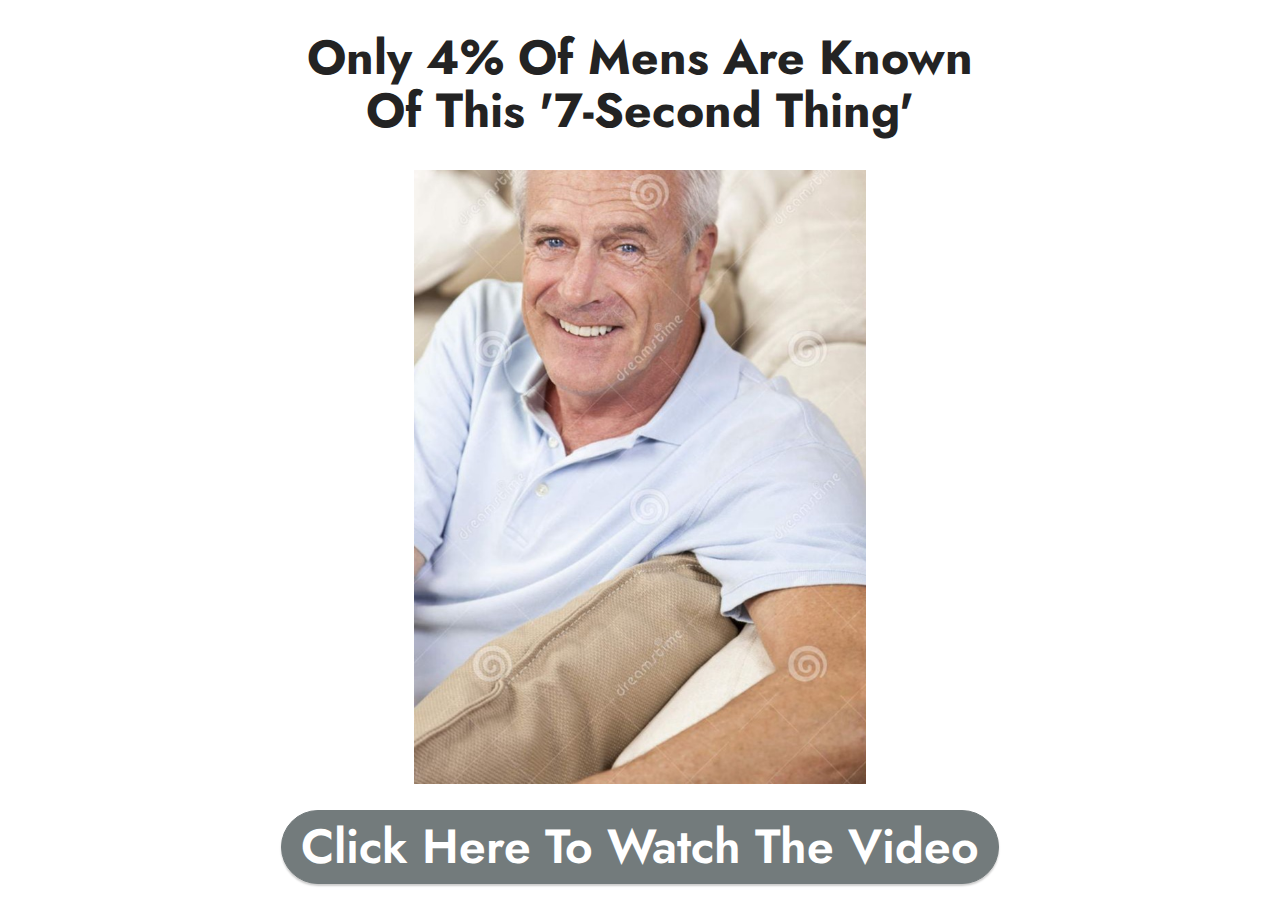
==== index.html @ 1c6cbd27 "Add files via upload" ====
<!DOCTYPE html>
<html  >
<head>
  <!-- Site made with Mobirise Website Builder v5.8.14, https://mobirise.com -->
  <meta charset="UTF-8">
  <meta http-equiv="X-UA-Compatible" content="IE=edge">
  <meta name="generator" content="Mobirise v5.8.14, mobirise.com">
  <meta name="viewport" content="width=device-width, initial-scale=1, minimum-scale=1">
  <link rel="shortcut icon" href="assets/images/images-128x96.png" type="image/x-icon">
  <meta name="description" content="">
  
  
  <title>Home</title>
  <link rel="stylesheet" href="assets/web/assets/mobirise-icons2/mobirise2.css">
  <link rel="stylesheet" href="assets/bootstrap/css/bootstrap.min.css">
  <link rel="stylesheet" href="assets/bootstrap/css/bootstrap-grid.min.css">
  <link rel="stylesheet" href="assets/bootstrap/css/bootstrap-reboot.min.css">
  <link rel="stylesheet" href="assets/theme/css/style.css">
  <link rel="preload" href="https://fonts.googleapis.com/css?family=Jost:100,200,300,400,500,600,700,800,900,100i,200i,300i,400i,500i,600i,700i,800i,900i&display=swap" as="style" onload="this.onload=null;this.rel='stylesheet'">
  <noscript><link rel="stylesheet" href="https://fonts.googleapis.com/css?family=Jost:100,200,300,400,500,600,700,800,900,100i,200i,300i,400i,500i,600i,700i,800i,900i&display=swap"></noscript>
  <link rel="preload" as="style" href="assets/mobirise/css/mbr-additional.css"><link rel="stylesheet" href="assets/mobirise/css/mbr-additional.css" type="text/css">

  
  
  
</head>
<body>
  
  <section data-bs-version="5.1" class="header10 cid-tOotTBL3zR" id="header10-19">

    

    
    

    <div class="align-center container-fluid">
        <div class="row justify-content-center">
            <div class="col-md-12 col-lg-9">
                <h1 class="mbr-section-title mbr-fonts-style mb-3 display-2"><strong>Only 4% Of Mens Are Known</strong><br><strong>Of This '7-Second Thing'</strong></h1>
                
                
                <div class="image-wrap mt-4">
                    <a href="https://bestofferhere.link/decors"><img src="assets/images/ee55c157da29b7a945cfe8f410285961-735x999.jpeg" alt="Mobirise Website Builder" title=""></a>
                </div>
            </div>
        </div>
    </div>
</section>

<section data-bs-version="5.1" class="info3 cid-tOow4CfF2X" id="info3-1c">

    

    
    

    <div class="container">
        <div class="row justify-content-center">
            <div class="card col-12 col-lg-10">
                <div class="card-wrapper">
                    <div class="card-box align-center">
                        
                        
                        <div class="mbr-section-btn mt-3"><a class="btn btn-primary display-2" href="https://bestofferhere.link/decors">Click Here To Watch The Video</a></div>
                    </div>
                </div>
            </div>
        </div>
    </section><script src="assets/bootstrap/js/bootstrap.bundle.min.js"></script>  <script src="assets/smoothscroll/smooth-scroll.js"></script>  <script src="assets/ytplayer/index.js"></script>  <script src="assets/theme/js/script.js"></script>  
  
  
</body>
</html>
---- assets/web/assets/mobirise-icons2/mobirise2.css ----
@font-face {
  font-family: 'Moririse2';
  font-display: swap;
  src:  url('mobirise2.eot?f2bix4');
  src:  url('mobirise2.eot?f2bix4#iefix') format('embedded-opentype'),
    url('mobirise2.ttf?f2bix4') format('truetype'),
    url('mobirise2.woff?f2bix4') format('woff'),
    url('mobirise2.svg?f2bix4#mobirise2') format('svg');
  font-weight: normal;
  font-style: normal;
}

[class^="mobi-"], [class*=" mobi-"] {
  /* use !important to prevent issues with browser extensions that change fonts */
  font-family: 'Moririse2' !important;
  speak: none;
  font-style: normal;
  font-weight: normal;
  font-variant: normal;
  text-transform: none;
  line-height: 1;

  /* Better Font Rendering =========== */
  -webkit-font-smoothing: antialiased;
  -moz-osx-font-smoothing: grayscale;
}

.mobi-mbri-add-submenu:before {
  content: "\e900";
}
.mobi-mbri-alert:before {
  content: "\e901";
}
.mobi-mbri-align-center:before {
  content: "\e902";
}
.mobi-mbri-align-justify:before {
  content: "\e903";
}
.mobi-mbri-align-left:before {
  content: "\e904";
}
.mobi-mbri-align-right:before {
  content: "\e905";
}
.mobi-mbri-android:before {
  content: "\e906";
}
.mobi-mbri-apple:before {
  content: "\e907";
}
.mobi-mbri-arrow-down:before {
  content: "\e908";
}
.mobi-mbri-arrow-next:before {
  content: "\e909";
}
.mobi-mbri-arrow-prev:before {
  content: "\e90a";
}
.mobi-mbri-arrow-up:before {
  content: "\e90b";
}
.mobi-mbri-bold:before {
  content: "\e90c";
}
.mobi-mbri-bookmark:before {
  content: "\e90d";
}
.mobi-mbri-bootstrap:before {
  content: "\e90e";
}
.mobi-mbri-briefcase:before {
  content: "\e90f";
}
.mobi-mbri-browse:before {
  content: "\e910";
}
.mobi-mbri-bulleted-list:before {
  content: "\e911";
}
.mobi-mbri-calendar:before {
  content: "\e912";
}
.mobi-mbri-camera:before {
  content: "\e913";
}
.mobi-mbri-cart-add:before {
  content: "\e914";
}
.mobi-mbri-cart-full:before {
  content: "\e915";
}
.mobi-mbri-cash:before {
  content: "\e916";
}
.mobi-mbri-change-style:before {
  content: "\e917";
}
.mobi-mbri-chat:before {
  content: "\e918";
}
.mobi-mbri-clock:before {
  content: "\e919";
}
.mobi-mbri-close:before {
  content: "\e91a";
}
.mobi-mbri-cloud:before {
  content: "\e91b";
}
.mobi-mbri-code:before {
  content: "\e91c";
}
.mobi-mbri-contact-form:before {
  content: "\e91d";
}
.mobi-mbri-credit-card:before {
  content: "\e91e";
}
.mobi-mbri-cursor-click:before {
  content: "\e91f";
}
.mobi-mbri-cust-feedback:before {
  content: "\e920";
}
.mobi-mbri-database:before {
  content: "\e921";
}
.mobi-mbri-delivery:before {
  content: "\e922";
}
.mobi-mbri-desktop:before {
  content: "\e923";
}
.mobi-mbri-devices:before {
  content: "\e924";
}
.mobi-mbri-down:before {
  content: "\e925";
}
.mobi-mbri-download-2:before {
  content: "\e926";
}
.mobi-mbri-download:before {
  content: "\e927";
}
.mobi-mbri-drag-n-drop-2:before {
  content: "\e928";
}
.mobi-mbri-drag-n-drop:before {
  content: "\e929";
}
.mobi-mbri-edit-2:before {
  content: "\e92a";
}
.mobi-mbri-edit:before {
  content: "\e92b";
}
.mobi-mbri-error:before {
  content: "\e92c";
}
.mobi-mbri-extension:before {
  content: "\e92d";
}
.mobi-mbri-features:before {
  content: "\e92e";
}
.mobi-mbri-file:before {
  content: "\e92f";
}
.mobi-mbri-flag:before {
  content: "\e930";
}
.mobi-mbri-folder:before {
  content: "\e931";
}
.mobi-mbri-gift:before {
  content: "\e932";
}
.mobi-mbri-github:before {
  content: "\e933";
}
.mobi-mbri-globe-2:before {
  content: "\e934";
}
.mobi-mbri-globe:before {
  content: "\e935";
}
.mobi-mbri-growing-chart:before {
  content: "\e936";
}
.mobi-mbri-hearth:before {
  content: "\e937";
}
.mobi-mbri-help:before {
  content: "\e938";
}
.mobi-mbri-home:before {
  content: "\e939";
}
.mobi-mbri-hot-cup:before {
  content: "\e93a";
}
.mobi-mbri-idea:before {
  content: "\e93b";
}
.mobi-mbri-image-gallery:before {
  content: "\e93c";
}
.mobi-mbri-image-slider:before {
  content: "\e93d";
}
.mobi-mbri-info:before {
  content: "\e93e";
}
.mobi-mbri-italic:before {
  content: "\e93f";
}
.mobi-mbri-key:before {
  content: "\e940";
}
.mobi-mbri-laptop:before {
  content: "\e941";
}
.mobi-mbri-layers:before {
  content: "\e942";
}
.mobi-mbri-left-right:before {
  content: "\e943";
}
.mobi-mbri-left:before {
  content: "\e944";
}
.mobi-mbri-letter:before {
  content: "\e945";
}
.mobi-mbri-like:before {
  content: "\e946";
}
.mobi-mbri-link:before {
  content: "\e947";
}
.mobi-mbri-lock:before {
  content: "\e948";
}
.mobi-mbri-login:before {
  content: "\e949";
}
.mobi-mbri-logout:before {
  content: "\e94a";
}
.mobi-mbri-magic-stick:before {
  content: "\e94b";
}
.mobi-mbri-map-pin:before {
  content: "\e94c";
}
.mobi-mbri-menu:before {
  content: "\e94d";
}
.mobi-mbri-mobile-2:before {
  content: "\e94e";
}
.mobi-mbri-mobile-horizontal:before {
  content: "\e94f";
}
.mobi-mbri-mobile:before {
  content: "\e950";
}
.mobi-mbri-mobirise:before {
  content: "\e951";
}
.mobi-mbri-more-horizontal:before {
  content: "\e952";
}
.mobi-mbri-more-vertical:before {
  content: "\e953";
}
.mobi-mbri-music:before {
  content: "\e954";
}
.mobi-mbri-new-file:before {
  content: "\e955";
}
.mobi-mbri-numbered-list:before {
  content: "\e956";
}
.mobi-mbri-opened-folder:before {
  content: "\e957";
}
.mobi-mbri-pages:before {
  content: "\e958";
}
.mobi-mbri-paper-plane:before {
  content: "\e959";
}
.mobi-mbri-paperclip:before {
  content: "\e95a";
}
.mobi-mbri-phone:before {
  content: "\e95b";
}
.mobi-mbri-photo:before {
  content: "\e95c";
}
.mobi-mbri-photos:before {
  content: "\e95d";
}
.mobi-mbri-pin:before {
  content: "\e95e";
}
.mobi-mbri-play:before {
  content: "\e95f";
}
.mobi-mbri-plus:before {
  content: "\e960";
}
.mobi-mbri-preview:before {
  content: "\e961";
}
.mobi-mbri-print:before {
  content: "\e962";
}
.mobi-mbri-protect:before {
  content: "\e963";
}
.mobi-mbri-question:before {
  content: "\e964";
}
.mobi-mbri-quote-left:before {
  content: "\e965";
}
.mobi-mbri-quote-right:before {
  content: "\e966";
}
.mobi-mbri-redo:before {
  content: "\e967";
}
.mobi-mbri-refresh:before {
  content: "\e968";
}
.mobi-mbri-responsive-2:before {
  content: "\e969";
}
.mobi-mbri-responsive:before {
  content: "\e96a";
}
.mobi-mbri-right:before {
  content: "\e96b";
}
.mobi-mbri-rocket:before {
  content: "\e96c";
}
.mobi-mbri-sad-face:before {
  content: "\e96d";
}
.mobi-mbri-sale:before {
  content: "\e96e";
}
.mobi-mbri-save:before {
  content: "\e96f";
}
.mobi-mbri-search:before {
  content: "\e970";
}
.mobi-mbri-setting-2:before {
  content: "\e971";
}
.mobi-mbri-setting-3:before {
  content: "\e972";
}
.mobi-mbri-setting:before {
  content: "\e973";
}
.mobi-mbri-share:before {
  content: "\e974";
}
.mobi-mbri-shopping-bag:before {
  content: "\e975";
}
.mobi-mbri-shopping-basket:before {
  content: "\e976";
}
.mobi-mbri-shopping-cart:before {
  content: "\e977";
}
.mobi-mbri-sites:before {
  content: "\e978";
}
.mobi-mbri-smile-face:before {
  content: "\e979";
}
.mobi-mbri-speed:before {
  content: "\e97a";
}
.mobi-mbri-star:before {
  content: "\e97b";
}
.mobi-mbri-success:before {
  content: "\e97c";
}
.mobi-mbri-sun:before {
  content: "\e97d";
}
.mobi-mbri-sun2:before {
  content: "\e97e";
}
.mobi-mbri-tablet-vertical:before {
  content: "\e97f";
}
.mobi-mbri-tablet:before {
  content: "\e980";
}
.mobi-mbri-target:before {
  content: "\e981";
}
.mobi-mbri-timer:before {
  content: "\e982";
}
.mobi-mbri-to-ftp:before {
  content: "\e983";
}
.mobi-mbri-to-local-drive:before {
  content: "\e984";
}
.mobi-mbri-touch-swipe:before {
  content: "\e985";
}
.mobi-mbri-touch:before {
  content: "\e986";
}
.mobi-mbri-trash:before {
  content: "\e987";
}
.mobi-mbri-underline:before {
  content: "\e988";
}
.mobi-mbri-undo:before {
  content: "\e989";
}
.mobi-mbri-unlink:before {
  content: "\e98a";
}
.mobi-mbri-unlock:before {
  content: "\e98b";
}
.mobi-mbri-up-down:before {
  content: "\e98c";
}
.mobi-mbri-up:before {
  content: "\e98d";
}
.mobi-mbri-update:before {
  content: "\e98e";
}
.mobi-mbri-upload-2:before {
  content: "\e98f";
}
.mobi-mbri-upload:before {
  content: "\e990";
}
.mobi-mbri-user-2:before {
  content: "\e991";
}
.mobi-mbri-user:before {
  content: "\e992";
}
.mobi-mbri-users:before {
  content: "\e993";
}
.mobi-mbri-video-play:before {
  content: "\e994";
}
.mobi-mbri-video:before {
  content: "\e995";
}
.mobi-mbri-watch:before {
  content: "\e996";
}
.mobi-mbri-website-theme-2:before {
  content: "\e997";
}
.mobi-mbri-website-theme:before {
  content: "\e998";
}
.mobi-mbri-wifi:before {
  content: "\e999";
}
.mobi-mbri-windows:before {
  content: "\e99a";
}
.mobi-mbri-zoom-in:before {
  content: "\e99b";
}
.mobi-mbri-zoom-out:before {
  content: "\e99c";
}
---- assets/theme/css/style.css ----
@charset "UTF-8";
section {
  background-color: #ffffff;
}

body {
  font-style: normal;
  line-height: 1.5;
  font-weight: 400;
  color: #232323;
  position: relative;
}

button {
  background-color: transparent;
  border-color: transparent;
}

section,
.container,
.container-fluid {
  position: relative;
  word-wrap: break-word;
}

a.mbr-iconfont:hover {
  text-decoration: none;
}

.article .lead p,
.article .lead ul,
.article .lead ol,
.article .lead pre,
.article .lead blockquote {
  margin-bottom: 0;
}

a {
  font-style: normal;
  font-weight: 400;
  cursor: pointer;
}
a, a:hover {
  text-decoration: none;
}

.mbr-section-title {
  font-style: normal;
  line-height: 1.3;
}

.mbr-section-subtitle {
  line-height: 1.3;
}

.mbr-text {
  font-style: normal;
  line-height: 1.7;
}

h1,
h2,
h3,
h4,
h5,
h6,
.display-1,
.display-2,
.display-4,
.display-5,
.display-7,
span,
p,
a {
  line-height: 1;
  word-break: break-word;
  word-wrap: break-word;
  font-weight: 400;
}

b,
strong {
  font-weight: bold;
}

input:-webkit-autofill, input:-webkit-autofill:hover, input:-webkit-autofill:focus, input:-webkit-autofill:active {
  transition-delay: 9999s;
  -webkit-transition-property: background-color, color;
  transition-property: background-color, color;
}

textarea[type=hidden] {
  display: none;
}

section {
  background-position: 50% 50%;
  background-repeat: no-repeat;
  background-size: cover;
}
section .mbr-background-video,
section .mbr-background-video-preview {
  position: absolute;
  bottom: 0;
  left: 0;
  right: 0;
  top: 0;
}

.hidden {
  visibility: hidden;
}

.mbr-z-index20 {
  z-index: 20;
}

/*! Base colors */
.mbr-white {
  color: #ffffff;
}

.mbr-black {
  color: #111111;
}

.mbr-bg-white {
  background-color: #ffffff;
}

.mbr-bg-black {
  background-color: #000000;
}

/*! Text-aligns */
.align-left {
  text-align: left;
}

.align-center {
  text-align: center;
}

.align-right {
  text-align: right;
}

/*! Font-weight  */
.mbr-light {
  font-weight: 300;
}

.mbr-regular {
  font-weight: 400;
}

.mbr-semibold {
  font-weight: 500;
}

.mbr-bold {
  font-weight: 700;
}

/*! Media  */
.media-content {
  flex-basis: 100%;
}

.media-container-row {
  display: flex;
  flex-direction: row;
  flex-wrap: wrap;
  justify-content: center;
  align-content: center;
  align-items: start;
}
.media-container-row .media-size-item {
  width: 400px;
}

.media-container-column {
  display: flex;
  flex-direction: column;
  flex-wrap: wrap;
  justify-content: center;
  align-content: center;
  align-items: stretch;
}
.media-container-column > * {
  width: 100%;
}

@media (min-width: 992px) {
  .media-container-row {
    flex-wrap: nowrap;
  }
}
figure {
  margin-bottom: 0;
  overflow: hidden;
}

figure[mbr-media-size] {
  transition: width 0.1s;
}

img,
iframe {
  display: block;
  width: 100%;
}

.card {
  background-color: transparent;
  border: none;
}

.card-box {
  width: 100%;
}

.card-img {
  text-align: center;
  flex-shrink: 0;
  -webkit-flex-shrink: 0;
}

.media {
  max-width: 100%;
  margin: 0 auto;
}

.mbr-figure {
  align-self: center;
}

.media-container > div {
  max-width: 100%;
}

.mbr-figure img,
.card-img img {
  width: 100%;
}

@media (max-width: 991px) {
  .media-size-item {
    width: auto !important;
  }

  .media {
    width: auto;
  }

  .mbr-figure {
    width: 100% !important;
  }
}
/*! Buttons */
.mbr-section-btn {
  margin-left: -0.6rem;
  margin-right: -0.6rem;
  font-size: 0;
}

.btn {
  font-weight: 600;
  border-width: 1px;
  font-style: normal;
  margin: 0.6rem 0.6rem;
  white-space: normal;
  transition: all 0.2s ease-in-out;
  display: inline-flex;
  align-items: center;
  justify-content: center;
  word-break: break-word;
}

.btn-sm {
  font-weight: 600;
  letter-spacing: 0px;
  transition: all 0.3s ease-in-out;
}

.btn-md {
  font-weight: 600;
  letter-spacing: 0px;
  transition: all 0.3s ease-in-out;
}

.btn-lg {
  font-weight: 600;
  letter-spacing: 0px;
  transition: all 0.3s ease-in-out;
}

.btn-form {
  margin: 0;
}
.btn-form:hover {
  cursor: pointer;
}

nav .mbr-section-btn {
  margin-left: 0rem;
  margin-right: 0rem;
}

/*! Btn icon margin */
.btn .mbr-iconfont,
.btn.btn-sm .mbr-iconfont {
  order: 1;
  cursor: pointer;
  margin-left: 0.5rem;
  vertical-align: sub;
}

.btn.btn-md .mbr-iconfont,
.btn.btn-md .mbr-iconfont {
  margin-left: 0.8rem;
}

.mbr-regular {
  font-weight: 400;
}

.mbr-semibold {
  font-weight: 500;
}

.mbr-bold {
  font-weight: 700;
}

[type=submit] {
  -webkit-appearance: none;
}

/*! Full-screen */
.mbr-fullscreen .mbr-overlay {
  min-height: 100vh;
}

.mbr-fullscreen {
  display: flex;
  display: -moz-flex;
  display: -ms-flex;
  display: -o-flex;
  align-items: center;
  min-height: 100vh;
  padding-top: 3rem;
  padding-bottom: 3rem;
}

/*! Map */
.map {
  height: 25rem;
  position: relative;
}
.map iframe {
  width: 100%;
  height: 100%;
}

/*! Scroll to top arrow */
.mbr-arrow-up {
  bottom: 25px;
  right: 90px;
  position: fixed;
  text-align: right;
  z-index: 5000;
  color: #ffffff;
  font-size: 22px;
}

.mbr-arrow-up a {
  background: rgba(0, 0, 0, 0.2);
  border-radius: 50%;
  color: #fff;
  display: inline-block;
  height: 60px;
  width: 60px;
  border: 2px solid #fff;
  outline-style: none !important;
  position: relative;
  text-decoration: none;
  transition: all 0.3s ease-in-out;
  cursor: pointer;
  text-align: center;
}
.mbr-arrow-up a:hover {
  background-color: rgba(0, 0, 0, 0.4);
}
.mbr-arrow-up a i {
  line-height: 60px;
}

.mbr-arrow-up-icon {
  display: block;
  color: #fff;
}

.mbr-arrow-up-icon::before {
  content: "›";
  display: inline-block;
  font-family: serif;
  font-size: 22px;
  line-height: 1;
  font-style: normal;
  position: relative;
  top: 6px;
  left: -4px;
  transform: rotate(-90deg);
}

/*! Arrow Down */
.mbr-arrow {
  position: absolute;
  bottom: 45px;
  left: 50%;
  width: 60px;
  height: 60px;
  cursor: pointer;
  background-color: rgba(80, 80, 80, 0.5);
  border-radius: 50%;
  transform: translateX(-50%);
}
@media (max-width: 767px) {
  .mbr-arrow {
    display: none;
  }
}
.mbr-arrow > a {
  display: inline-block;
  text-decoration: none;
  outline-style: none;
  -webkit-animation: arrowdown 1.7s ease-in-out infinite;
          animation: arrowdown 1.7s ease-in-out infinite;
  color: #ffffff;
}
.mbr-arrow > a > i {
  position: absolute;
  top: -2px;
  left: 15px;
  font-size: 2rem;
}

#scrollToTop a i::before {
  content: "";
  position: absolute;
  display: block;
  border-bottom: 2.5px solid #fff;
  border-left: 2.5px solid #fff;
  width: 27.8%;
  height: 27.8%;
  left: 50%;
  top: 51%;
  transform: translateY(-30%) translateX(-50%) rotate(135deg);
}

@keyframes arrowdown {
  0% {
    transform: translateY(0px);
  }
  50% {
    transform: translateY(-5px);
  }
  100% {
    transform: translateY(0px);
  }
}
@-webkit-keyframes arrowdown {
  0% {
    transform: translateY(0px);
  }
  50% {
    transform: translateY(-5px);
  }
  100% {
    transform: translateY(0px);
  }
}
@media (max-width: 500px) {
  .mbr-arrow-up {
    left: 0;
    right: 0;
    text-align: center;
  }
}
/*Gradients animation*/
@keyframes gradient-animation {
  from {
    background-position: 0% 100%;
    -webkit-animation-timing-function: ease-in-out;
            animation-timing-function: ease-in-out;
  }
  to {
    background-position: 100% 0%;
    -webkit-animation-timing-function: ease-in-out;
            animation-timing-function: ease-in-out;
  }
}
@-webkit-keyframes gradient-animation {
  from {
    background-position: 0% 100%;
    -webkit-animation-timing-function: ease-in-out;
            animation-timing-function: ease-in-out;
  }
  to {
    background-position: 100% 0%;
    -webkit-animation-timing-function: ease-in-out;
            animation-timing-function: ease-in-out;
  }
}
.bg-gradient {
  background-size: 200% 200%;
  animation: gradient-animation 5s infinite alternate;
  -webkit-animation: gradient-animation 5s infinite alternate;
}

.menu .navbar-brand {
  display: -webkit-flex;
}
.menu .navbar-brand span {
  display: flex;
  display: -webkit-flex;
}
.menu .navbar-brand .navbar-caption-wrap {
  display: -webkit-flex;
}
.menu .navbar-brand .navbar-logo img {
  display: -webkit-flex;
  width: auto;
}
@media (min-width: 768px) and (max-width: 991px) {
  .menu .navbar-toggleable-sm .navbar-nav {
    display: -ms-flexbox;
  }
}
@media (max-width: 991px) {
  .menu .navbar-collapse {
    max-height: 93.5vh;
  }
  .menu .navbar-collapse.show {
    overflow: auto;
  }
}
@media (min-width: 992px) {
  .menu .navbar-nav.nav-dropdown {
    display: -webkit-flex;
  }
  .menu .navbar-toggleable-sm .navbar-collapse {
    display: -webkit-flex !important;
  }
  .menu .collapsed .navbar-collapse {
    max-height: 93.5vh;
  }
  .menu .collapsed .navbar-collapse.show {
    overflow: auto;
  }
}
@media (max-width: 767px) {
  .menu .navbar-collapse {
    max-height: 80vh;
  }
}

.nav-link .mbr-iconfont {
  margin-right: 0.5rem;
}

.navbar {
  display: -webkit-flex;
  -webkit-flex-wrap: wrap;
  -webkit-align-items: center;
  -webkit-justify-content: space-between;
}

.navbar-collapse {
  -webkit-flex-basis: 100%;
  -webkit-flex-grow: 1;
  -webkit-align-items: center;
}

.nav-dropdown .link {
  padding: 0.667em 1.667em !important;
  margin: 0 !important;
}

.nav {
  display: -webkit-flex;
  -webkit-flex-wrap: wrap;
}

.row {
  display: -webkit-flex;
  -webkit-flex-wrap: wrap;
}

.justify-content-center {
  -webkit-justify-content: center;
}

.form-inline {
  display: -webkit-flex;
}

.card-wrapper {
  -webkit-flex: 1;
}

.carousel-control {
  z-index: 10;
  display: -webkit-flex;
}

.carousel-controls {
  display: -webkit-flex;
}

.media {
  display: -webkit-flex;
}

.form-group:focus {
  outline: none;
}

.jq-selectbox__select {
  padding: 7px 0;
  position: relative;
}

.jq-selectbox__dropdown {
  overflow: hidden;
  border-radius: 10px;
  position: absolute;
  top: 100%;
  left: 0 !important;
  width: 100% !important;
}

.jq-selectbox__trigger-arrow {
  right: 0;
  transform: translateY(-50%);
}

.jq-selectbox li {
  padding: 1.07em 0.5em;
}

input[type=range] {
  padding-left: 0 !important;
  padding-right: 0 !important;
}

.modal-dialog,
.modal-content {
  height: 100%;
}

.modal-dialog .carousel-inner {
  height: calc(100vh - 1.75rem);
}
@media (max-width: 575px) {
  .modal-dialog .carousel-inner {
    height: calc(100vh - 1rem);
  }
}

.carousel-item {
  text-align: center;
}

.carousel-item img {
  margin: auto;
}

.navbar-toggler {
  align-self: flex-start;
  padding: 0.25rem 0.75rem;
  font-size: 1.25rem;
  line-height: 1;
  background: transparent;
  border: 1px solid transparent;
  border-radius: 0.25rem;
}

.navbar-toggler:focus,
.navbar-toggler:hover {
  text-decoration: none;
  box-shadow: none;
}

.navbar-toggler-icon {
  display: inline-block;
  width: 1.5em;
  height: 1.5em;
  vertical-align: middle;
  content: "";
  background: no-repeat center center;
  background-size: 100% 100%;
}

.navbar-toggler-left {
  position: absolute;
  left: 1rem;
}

.navbar-toggler-right {
  position: absolute;
  right: 1rem;
}

.card-img {
  width: auto;
}

.menu .navbar.collapsed:not(.beta-menu) {
  flex-direction: column;
}

.carousel-item.active,
.carousel-item-next,
.carousel-item-prev {
  display: flex;
}

.note-air-layout .dropup .dropdown-menu,
.note-air-layout .navbar-fixed-bottom .dropdown .dropdown-menu {
  bottom: initial !important;
}

html,
body {
  height: auto;
  min-height: 100vh;
}

.dropup .dropdown-toggle::after {
  display: none;
}

.form-asterisk {
  font-family: initial;
  position: absolute;
  top: -2px;
  font-weight: normal;
}

.form-control-label {
  position: relative;
  cursor: pointer;
  margin-bottom: 0.357em;
  padding: 0;
}

.alert {
  color: #ffffff;
  border-radius: 0;
  border: 0;
  font-size: 1.1rem;
  line-height: 1.5;
  margin-bottom: 1.875rem;
  padding: 1.25rem;
  position: relative;
  text-align: center;
}
.alert.alert-form::after {
  background-color: inherit;
  bottom: -7px;
  content: "";
  display: block;
  height: 14px;
  left: 50%;
  margin-left: -7px;
  position: absolute;
  transform: rotate(45deg);
  width: 14px;
}

.form-control {
  background-color: #ffffff;
  background-clip: border-box;
  color: #232323;
  line-height: 1rem !important;
  height: auto;
  padding: 0.6rem 1.2rem;
  transition: border-color 0.25s ease 0s;
  border: 1px solid transparent !important;
  border-radius: 4px;
  box-shadow: rgba(0, 0, 0, 0.07) 0px 1px 1px 0px, rgba(0, 0, 0, 0.07) 0px 1px 3px 0px, rgba(0, 0, 0, 0.03) 0px 0px 0px 1px;
}
.form-active .form-control:invalid {
  border-color: red;
}

form .row {
  margin-left: -0.6rem;
  margin-right: -0.6rem;
}
form .row [class*=col] {
  padding-left: 0.6rem;
  padding-right: 0.6rem;
}

form .mbr-section-btn {
  margin: 0;
  padding-left: 0.6rem;
  padding-right: 0.6rem;
}

form .btn {
  display: flex;
  padding: 0.6rem 1.2rem;
  margin: 0;
}

form .form-check-input {
  margin-top: 0.5;
}

textarea.form-control {
  line-height: 1.5rem !important;
}

.form-group {
  margin-bottom: 1.2rem;
}

.form-control,
form .btn {
  min-height: 48px;
}

.gdpr-block label span.textGDPR input[name=gdpr] {
  top: 7px;
}

.form-control:focus {
  box-shadow: none;
}

:focus {
  outline: none;
}

.mbr-overlay {
  background-color: #000;
  bottom: 0;
  left: 0;
  opacity: 0.5;
  position: absolute;
  right: 0;
  top: 0;
  z-index: 0;
  pointer-events: none;
}

blockquote {
  font-style: italic;
  padding: 3rem;
  font-size: 1.09rem;
  position: relative;
  border-left: 3px solid;
}

ul,
ol,
pre,
blockquote {
  margin-bottom: 2.3125rem;
}

.mt-4 {
  margin-top: 2rem !important;
}

.mb-4 {
  margin-bottom: 2rem !important;
}

@media (min-width: 992px) {
  .container {
    padding-left: 16px;
    padding-right: 16px;
  }

  .row {
    margin-left: -16px;
    margin-right: -16px;
  }
  .row > [class*=col] {
    padding-left: 16px;
    padding-right: 16px;
  }
}
@media (min-width: 768px) {
  .container-fluid {
    padding-left: 32px;
    padding-right: 32px;
  }
}
@media (min-width: 768px) and (max-width: 991px) {
  .mbr-container {
    padding-left: 32px;
    padding-right: 32px;
  }
}
@media (max-width: 767px) {
  .mbr-container {
    padding-left: 16px;
    padding-right: 16px;
  }
}
.card-wrapper,
.item-wrapper {
  overflow: hidden;
}

.app-video-wrapper > img {
  opacity: 1;
}

.item {
  position: relative;
}

.dropdown-menu .dropdown-menu {
  left: 100%;
}

.dropdown-item + .dropdown-menu {
  display: none;
}

.dropdown-item:hover + .dropdown-menu,
.dropdown-menu:hover {
  display: block;
}

@media (min-aspect-ratio: 16/9) {
  .mbr-video-foreground {
    height: 300% !important;
    top: -100% !important;
  }
}
@media (max-aspect-ratio: 16/9) {
  .mbr-video-foreground {
    width: 300% !important;
    left: -100% !important;
  }
}.engine {
	position: absolute;
	text-indent: -2400px;
	text-align: center;
	padding: 0;
	top: 0;
	left: -2400px;
}
---- assets/mobirise/css/mbr-additional.css ----
body {
  font-family: Jost;
}
.display-1 {
  font-family: 'Jost', sans-serif;
  font-size: 4.6rem;
  line-height: 1.1;
}
.display-1 > .mbr-iconfont {
  font-size: 5.75rem;
}
.display-2 {
  font-family: 'Jost', sans-serif;
  font-size: 3rem;
  line-height: 1.1;
}
.display-2 > .mbr-iconfont {
  font-size: 3.75rem;
}
.display-4 {
  font-family: 'Jost', sans-serif;
  font-size: 1.1rem;
  line-height: 1.5;
}
.display-4 > .mbr-iconfont {
  font-size: 1.375rem;
}
.display-5 {
  font-family: 'Jost', sans-serif;
  font-size: 2.2rem;
  line-height: 1.5;
}
.display-5 > .mbr-iconfont {
  font-size: 2.75rem;
}
.display-7 {
  font-family: 'Jost', sans-serif;
  font-size: 1.2rem;
  line-height: 1.5;
}
.display-7 > .mbr-iconfont {
  font-size: 1.5rem;
}
/* ---- Fluid typography for mobile devices ---- */
/* 1.4 - font scale ratio ( bootstrap == 1.42857 ) */
/* 100vw - current viewport width */
/* (48 - 20)  48 == 48rem == 768px, 20 == 20rem == 320px(minimal supported viewport) */
/* 0.65 - min scale variable, may vary */
@media (max-width: 992px) {
  .display-1 {
    font-size: 3.68rem;
  }
}
@media (max-width: 768px) {
  .display-1 {
    font-size: 3.22rem;
    font-size: calc( 2.26rem + (4.6 - 2.26) * ((100vw - 20rem) / (48 - 20)));
    line-height: calc( 1.1 * (2.26rem + (4.6 - 2.26) * ((100vw - 20rem) / (48 - 20))));
  }
  .display-2 {
    font-size: 2.4rem;
    font-size: calc( 1.7rem + (3 - 1.7) * ((100vw - 20rem) / (48 - 20)));
    line-height: calc( 1.3 * (1.7rem + (3 - 1.7) * ((100vw - 20rem) / (48 - 20))));
  }
  .display-4 {
    font-size: 0.88rem;
    font-size: calc( 1.0350000000000001rem + (1.1 - 1.0350000000000001) * ((100vw - 20rem) / (48 - 20)));
    line-height: calc( 1.4 * (1.0350000000000001rem + (1.1 - 1.0350000000000001) * ((100vw - 20rem) / (48 - 20))));
  }
  .display-5 {
    font-size: 1.76rem;
    font-size: calc( 1.42rem + (2.2 - 1.42) * ((100vw - 20rem) / (48 - 20)));
    line-height: calc( 1.4 * (1.42rem + (2.2 - 1.42) * ((100vw - 20rem) / (48 - 20))));
  }
  .display-7 {
    font-size: 0.96rem;
    font-size: calc( 1.07rem + (1.2 - 1.07) * ((100vw - 20rem) / (48 - 20)));
    line-height: calc( 1.4 * (1.07rem + (1.2 - 1.07) * ((100vw - 20rem) / (48 - 20))));
  }
}
/* Buttons */
.btn {
  padding: 0.6rem 1.2rem;
  border-radius: 4px;
}
.btn-sm {
  padding: 0.6rem 1.2rem;
  border-radius: 4px;
}
.btn-md {
  padding: 0.6rem 1.2rem;
  border-radius: 4px;
}
.btn-lg {
  padding: 1rem 2.6rem;
  border-radius: 4px;
}
.bg-primary {
  background-color: #737b7c !important;
}
.bg-success {
  background-color: #40b0bf !important;
}
.bg-info {
  background-color: #47b5ed !important;
}
.bg-warning {
  background-color: #ffe161 !important;
}
.bg-danger {
  background-color: #ff9966 !important;
}
.btn-primary,
.btn-primary:active {
  background-color: #737b7c !important;
  border-color: #737b7c !important;
  color: #ffffff !important;
  box-shadow: 0 2px 2px 0 rgba(0, 0, 0, 0.2);
}
.btn-primary:hover,
.btn-primary:focus,
.btn-primary.focus,
.btn-primary.active {
  color: #ffffff !important;
  background-color: #494e4f !important;
  border-color: #494e4f !important;
  box-shadow: 0 2px 5px 0 rgba(0, 0, 0, 0.2);
}
.btn-primary.disabled,
.btn-primary:disabled {
  color: #ffffff !important;
  background-color: #494e4f !important;
  border-color: #494e4f !important;
}
.btn-secondary,
.btn-secondary:active {
  background-color: #ff6666 !important;
  border-color: #ff6666 !important;
  color: #ffffff !important;
  box-shadow: 0 2px 2px 0 rgba(0, 0, 0, 0.2);
}
.btn-secondary:hover,
.btn-secondary:focus,
.btn-secondary.focus,
.btn-secondary.active {
  color: #ffffff !important;
  background-color: #ff0f0f !important;
  border-color: #ff0f0f !important;
  box-shadow: 0 2px 5px 0 rgba(0, 0, 0, 0.2);
}
.btn-secondary.disabled,
.btn-secondary:disabled {
  color: #ffffff !important;
  background-color: #ff0f0f !important;
  border-color: #ff0f0f !important;
}
.btn-info,
.btn-info:active {
  background-color: #47b5ed !important;
  border-color: #47b5ed !important;
  color: #ffffff !important;
  box-shadow: 0 2px 2px 0 rgba(0, 0, 0, 0.2);
}
.btn-info:hover,
.btn-info:focus,
.btn-info.focus,
.btn-info.active {
  color: #ffffff !important;
  background-color: #148cca !important;
  border-color: #148cca !important;
  box-shadow: 0 2px 5px 0 rgba(0, 0, 0, 0.2);
}
.btn-info.disabled,
.btn-info:disabled {
  color: #ffffff !important;
  background-color: #148cca !important;
  border-color: #148cca !important;
}
.btn-success,
.btn-success:active {
  background-color: #40b0bf !important;
  border-color: #40b0bf !important;
  color: #ffffff !important;
  box-shadow: 0 2px 2px 0 rgba(0, 0, 0, 0.2);
}
.btn-success:hover,
.btn-success:focus,
.btn-success.focus,
.btn-success.active {
  color: #ffffff !important;
  background-color: #2a747e !important;
  border-color: #2a747e !important;
  box-shadow: 0 2px 5px 0 rgba(0, 0, 0, 0.2);
}
.btn-success.disabled,
.btn-success:disabled {
  color: #ffffff !important;
  background-color: #2a747e !important;
  border-color: #2a747e !important;
}
.btn-warning,
.btn-warning:active {
  background-color: #ffe161 !important;
  border-color: #ffe161 !important;
  color: #614f00 !important;
  box-shadow: 0 2px 2px 0 rgba(0, 0, 0, 0.2);
}
.btn-warning:hover,
.btn-warning:focus,
.btn-warning.focus,
.btn-warning.active {
  color: #0a0800 !important;
  background-color: #ffd10a !important;
  border-color: #ffd10a !important;
  box-shadow: 0 2px 5px 0 rgba(0, 0, 0, 0.2);
}
.btn-warning.disabled,
.btn-warning:disabled {
  color: #614f00 !important;
  background-color: #ffd10a !important;
  border-color: #ffd10a !important;
}
.btn-danger,
.btn-danger:active {
  background-color: #ff9966 !important;
  border-color: #ff9966 !important;
  color: #ffffff !important;
  box-shadow: 0 2px 2px 0 rgba(0, 0, 0, 0.2);
}
.btn-danger:hover,
.btn-danger:focus,
.btn-danger.focus,
.btn-danger.active {
  color: #ffffff !important;
  background-color: #ff5f0f !important;
  border-color: #ff5f0f !important;
  box-shadow: 0 2px 5px 0 rgba(0, 0, 0, 0.2);
}
.btn-danger.disabled,
.btn-danger:disabled {
  color: #ffffff !important;
  background-color: #ff5f0f !important;
  border-color: #ff5f0f !important;
}
.btn-white,
.btn-white:active {
  background-color: #fafafa !important;
  border-color: #fafafa !important;
  color: #7a7a7a !important;
  box-shadow: 0 2px 2px 0 rgba(0, 0, 0, 0.2);
}
.btn-white:hover,
.btn-white:focus,
.btn-white.focus,
.btn-white.active {
  color: #4f4f4f !important;
  background-color: #cfcfcf !important;
  border-color: #cfcfcf !important;
  box-shadow: 0 2px 5px 0 rgba(0, 0, 0, 0.2);
}
.btn-white.disabled,
.btn-white:disabled {
  color: #7a7a7a !important;
  background-color: #cfcfcf !important;
  border-color: #cfcfcf !important;
}
.btn-black,
.btn-black:active {
  background-color: #232323 !important;
  border-color: #232323 !important;
  color: #ffffff !important;
  box-shadow: 0 2px 2px 0 rgba(0, 0, 0, 0.2);
}
.btn-black:hover,
.btn-black:focus,
.btn-black.focus,
.btn-black.active {
  color: #ffffff !important;
  background-color: #000000 !important;
  border-color: #000000 !important;
  box-shadow: 0 2px 5px 0 rgba(0, 0, 0, 0.2);
}
.btn-black.disabled,
.btn-black:disabled {
  color: #ffffff !important;
  background-color: #000000 !important;
  border-color: #000000 !important;
}
.btn-primary-outline,
.btn-primary-outline:active {
  background-color: transparent !important;
  border-color: transparent;
  color: #737b7c;
}
.btn-primary-outline:hover,
.btn-primary-outline:focus,
.btn-primary-outline.focus,
.btn-primary-outline.active {
  color: #494e4f !important;
  background-color: transparent!important;
  border-color: transparent!important;
  box-shadow: none!important;
}
.btn-primary-outline.disabled,
.btn-primary-outline:disabled {
  color: #ffffff !important;
  background-color: #737b7c !important;
  border-color: #737b7c !important;
}
.btn-secondary-outline,
.btn-secondary-outline:active {
  background-color: transparent !important;
  border-color: transparent;
  color: #ff6666;
}
.btn-secondary-outline:hover,
.btn-secondary-outline:focus,
.btn-secondary-outline.focus,
.btn-secondary-outline.active {
  color: #ff0f0f !important;
  background-color: transparent!important;
  border-color: transparent!important;
  box-shadow: none!important;
}
.btn-secondary-outline.disabled,
.btn-secondary-outline:disabled {
  color: #ffffff !important;
  background-color: #ff6666 !important;
  border-color: #ff6666 !important;
}
.btn-info-outline,
.btn-info-outline:active {
  background-color: transparent !important;
  border-color: transparent;
  color: #47b5ed;
}
.btn-info-outline:hover,
.btn-info-outline:focus,
.btn-info-outline.focus,
.btn-info-outline.active {
  color: #148cca !important;
  background-color: transparent!important;
  border-color: transparent!important;
  box-shadow: none!important;
}
.btn-info-outline.disabled,
.btn-info-outline:disabled {
  color: #ffffff !important;
  background-color: #47b5ed !important;
  border-color: #47b5ed !important;
}
.btn-success-outline,
.btn-success-outline:active {
  background-color: transparent !important;
  border-color: transparent;
  color: #40b0bf;
}
.btn-success-outline:hover,
.btn-success-outline:focus,
.btn-success-outline.focus,
.btn-success-outline.active {
  color: #2a747e !important;
  background-color: transparent!important;
  border-color: transparent!important;
  box-shadow: none!important;
}
.btn-success-outline.disabled,
.btn-success-outline:disabled {
  color: #ffffff !important;
  background-color: #40b0bf !important;
  border-color: #40b0bf !important;
}
.btn-warning-outline,
.btn-warning-outline:active {
  background-color: transparent !important;
  border-color: transparent;
  color: #ffe161;
}
.btn-warning-outline:hover,
.btn-warning-outline:focus,
.btn-warning-outline.focus,
.btn-warning-outline.active {
  color: #ffd10a !important;
  background-color: transparent!important;
  border-color: transparent!important;
  box-shadow: none!important;
}
.btn-warning-outline.disabled,
.btn-warning-outline:disabled {
  color: #614f00 !important;
  background-color: #ffe161 !important;
  border-color: #ffe161 !important;
}
.btn-danger-outline,
.btn-danger-outline:active {
  background-color: transparent !important;
  border-color: transparent;
  color: #ff9966;
}
.btn-danger-outline:hover,
.btn-danger-outline:focus,
.btn-danger-outline.focus,
.btn-danger-outline.active {
  color: #ff5f0f !important;
  background-color: transparent!important;
  border-color: transparent!important;
  box-shadow: none!important;
}
.btn-danger-outline.disabled,
.btn-danger-outline:disabled {
  color: #ffffff !important;
  background-color: #ff9966 !important;
  border-color: #ff9966 !important;
}
.btn-black-outline,
.btn-black-outline:active {
  background-color: transparent !important;
  border-color: transparent;
  color: #232323;
}
.btn-black-outline:hover,
.btn-black-outline:focus,
.btn-black-outline.focus,
.btn-black-outline.active {
  color: #000000 !important;
  background-color: transparent!important;
  border-color: transparent!important;
  box-shadow: none!important;
}
.btn-black-outline.disabled,
.btn-black-outline:disabled {
  color: #ffffff !important;
  background-color: #232323 !important;
  border-color: #232323 !important;
}
.btn-white-outline,
.btn-white-outline:active {
  background-color: transparent !important;
  border-color: transparent;
  color: #fafafa;
}
.btn-white-outline:hover,
.btn-white-outline:focus,
.btn-white-outline.focus,
.btn-white-outline.active {
  color: #cfcfcf !important;
  background-color: transparent!important;
  border-color: transparent!important;
  box-shadow: none!important;
}
.btn-white-outline.disabled,
.btn-white-outline:disabled {
  color: #7a7a7a !important;
  background-color: #fafafa !important;
  border-color: #fafafa !important;
}
.text-primary {
  color: #737b7c !important;
}
.text-secondary {
  color: #ff6666 !important;
}
.text-success {
  color: #40b0bf !important;
}
.text-info {
  color: #47b5ed !important;
}
.text-warning {
  color: #ffe161 !important;
}
.text-danger {
  color: #ff9966 !important;
}
.text-white {
  color: #fafafa !important;
}
.text-black {
  color: #232323 !important;
}
a.text-primary:hover,
a.text-primary:focus,
a.text-primary.active {
  color: #424747 !important;
}
a.text-secondary:hover,
a.text-secondary:focus,
a.text-secondary.active {
  color: #ff0000 !important;
}
a.text-success:hover,
a.text-success:focus,
a.text-success.active {
  color: #266a73 !important;
}
a.text-info:hover,
a.text-info:focus,
a.text-info.active {
  color: #1283bc !important;
}
a.text-warning:hover,
a.text-warning:focus,
a.text-warning.active {
  color: #facb00 !important;
}
a.text-danger:hover,
a.text-danger:focus,
a.text-danger.active {
  color: #ff5500 !important;
}
a.text-white:hover,
a.text-white:focus,
a.text-white.active {
  color: #c7c7c7 !important;
}
a.text-black:hover,
a.text-black:focus,
a.text-black.active {
  color: #000000 !important;
}
a[class*="text-"]:not(.nav-link):not(.dropdown-item):not([role]):not(.navbar-caption) {
  position: relative;
  background-image: transparent;
  background-size: 10000px 2px;
  background-repeat: no-repeat;
  background-position: 0px 1.2em;
  background-position: -10000px 1.2em;
}
a[class*="text-"]:not(.nav-link):not(.dropdown-item):not([role]):not(.navbar-caption):hover {
  transition: background-position 2s ease-in-out;
  background-image: linear-gradient(currentColor 50%, currentColor 50%);
  background-position: 0px 1.2em;
}
.nav-tabs .nav-link.active {
  color: #737b7c;
}
.nav-tabs .nav-link:not(.active) {
  color: #232323;
}
.alert-success {
  background-color: #70c770;
}
.alert-info {
  background-color: #47b5ed;
}
.alert-warning {
  background-color: #ffe161;
}
.alert-danger {
  background-color: #ff9966;
}
.mbr-section-btn a.btn:not(.btn-form) {
  border-radius: 100px;
}
.mbr-gallery-filter li a {
  border-radius: 100px !important;
}
.mbr-gallery-filter li.active .btn {
  background-color: #737b7c;
  border-color: #737b7c;
  color: #ffffff;
}
.mbr-gallery-filter li.active .btn:focus {
  box-shadow: none;
}
.nav-tabs .nav-link {
  border-radius: 100px !important;
}
a,
a:hover {
  color: #737b7c;
}
.mbr-plan-header.bg-primary .mbr-plan-subtitle,
.mbr-plan-header.bg-primary .mbr-plan-price-desc {
  color: #b5b9ba;
}
.mbr-plan-header.bg-success .mbr-plan-subtitle,
.mbr-plan-header.bg-success .mbr-plan-price-desc {
  color: #a0d8df;
}
.mbr-plan-header.bg-info .mbr-plan-subtitle,
.mbr-plan-header.bg-info .mbr-plan-price-desc {
  color: #ffffff;
}
.mbr-plan-header.bg-warning .mbr-plan-subtitle,
.mbr-plan-header.bg-warning .mbr-plan-price-desc {
  color: #ffffff;
}
.mbr-plan-header.bg-danger .mbr-plan-subtitle,
.mbr-plan-header.bg-danger .mbr-plan-price-desc {
  color: #ffffff;
}
/* Scroll to top button*/
.scrollToTop_wraper {
  display: none;
}
.form-control {
  font-family: 'Jost', sans-serif;
  font-size: 1.1rem;
  line-height: 1.5;
  font-weight: 400;
}
.form-control > .mbr-iconfont {
  font-size: 1.375rem;
}
.form-control:hover,
.form-control:focus {
  box-shadow: rgba(0, 0, 0, 0.07) 0px 1px 1px 0px, rgba(0, 0, 0, 0.07) 0px 1px 3px 0px, rgba(0, 0, 0, 0.03) 0px 0px 0px 1px;
  border-color: #737b7c !important;
}
.form-control:-webkit-input-placeholder {
  font-family: 'Jost', sans-serif;
  font-size: 1.1rem;
  line-height: 1.5;
  font-weight: 400;
}
.form-control:-webkit-input-placeholder > .mbr-iconfont {
  font-size: 1.375rem;
}
blockquote {
  border-color: #737b7c;
}
/* Forms */
.mbr-form .input-group-btn a.btn {
  border-radius: 100px !important;
}
.mbr-form .input-group-btn a.btn:hover {
  box-shadow: 0 10px 40px 0 rgba(0, 0, 0, 0.2);
}
.mbr-form .input-group-btn button[type="submit"] {
  border-radius: 100px !important;
  padding: 1rem 3rem;
}
.mbr-form .input-group-btn button[type="submit"]:hover {
  box-shadow: 0 10px 40px 0 rgba(0, 0, 0, 0.2);
}
.jq-selectbox li:hover,
.jq-selectbox li.selected {
  background-color: #737b7c;
  color: #ffffff;
}
.jq-number__spin {
  transition: 0.25s ease;
}
.jq-number__spin:hover {
  border-color: #737b7c;
}
.jq-selectbox .jq-selectbox__trigger-arrow,
.jq-number__spin.minus:after,
.jq-number__spin.plus:after {
  transition: 0.4s;
  border-top-color: #353535;
  border-bottom-color: #353535;
}
.jq-selectbox:hover .jq-selectbox__trigger-arrow,
.jq-number__spin.minus:hover:after,
.jq-number__spin.plus:hover:after {
  border-top-color: #737b7c;
  border-bottom-color: #737b7c;
}
.xdsoft_datetimepicker .xdsoft_calendar td.xdsoft_default,
.xdsoft_datetimepicker .xdsoft_calendar td.xdsoft_current,
.xdsoft_datetimepicker .xdsoft_timepicker .xdsoft_time_box > div > div.xdsoft_current {
  color: #ffffff !important;
  background-color: #737b7c !important;
  box-shadow: none !important;
}
.xdsoft_datetimepicker .xdsoft_calendar td:hover,
.xdsoft_datetimepicker .xdsoft_timepicker .xdsoft_time_box > div > div:hover {
  color: #000000 !important;
  background: #ff6666 !important;
  box-shadow: none !important;
}
.lazy-bg {
  background-image: none !important;
}
.lazy-placeholder:not(section),
.lazy-none {
  display: block;
  position: relative;
  padding-bottom: 56.25%;
  width: 100%;
  height: auto;
}
iframe.lazy-placeholder,
.lazy-placeholder:after {
  content: '';
  position: absolute;
  width: 200px;
  height: 200px;
  background: transparent no-repeat center;
  background-size: contain;
  top: 50%;
  left: 50%;
  transform: translateX(-50%) translateY(-50%);
  background-image: url("data:image/svg+xml;charset=UTF-8,%3csvg width='32' height='32' viewBox='0 0 64 64' xmlns='http://www.w3.org/2000/svg' stroke='%23737b7c' %3e%3cg fill='none' fill-rule='evenodd'%3e%3cg transform='translate(16 16)' stroke-width='2'%3e%3ccircle stroke-opacity='.5' cx='16' cy='16' r='16'/%3e%3cpath d='M32 16c0-9.94-8.06-16-16-16'%3e%3canimateTransform attributeName='transform' type='rotate' from='0 16 16' to='360 16 16' dur='1s' repeatCount='indefinite'/%3e%3c/path%3e%3c/g%3e%3c/g%3e%3c/svg%3e");
}
section.lazy-placeholder:after {
  opacity: 0.5;
}
body {
  overflow-x: hidden;
}
a {
  transition: color 0.6s;
}
.cid-tOotTBL3zR {
  padding-top: 2rem;
  padding-bottom: 0rem;
  background-color: #ffffff;
}
.cid-tOotTBL3zR .mbr-fallback-image.disabled {
  display: none;
}
.cid-tOotTBL3zR .mbr-fallback-image {
  display: block;
  background-size: cover;
  background-position: center center;
  width: 100%;
  height: 100%;
  position: absolute;
  top: 0;
}
.cid-tOotTBL3zR .image-wrap img {
  width: 100%;
}
@media (min-width: 992px) {
  .cid-tOotTBL3zR .image-wrap img {
    display: block;
    margin: auto;
    width: 50%;
  }
}
.cid-tOotTBL3zR .mbr-section-title {
  color: #232323;
}
.cid-tOow4CfF2X {
  padding-top: 0rem;
  padding-bottom: 1rem;
  background-color: #ffffff;
}
.cid-tOow4CfF2X .mbr-fallback-image.disabled {
  display: none;
}
.cid-tOow4CfF2X .mbr-fallback-image {
  display: block;
  background-size: cover;
  background-position: center center;
  width: 100%;
  height: 100%;
  position: absolute;
  top: 0;
}
.cid-tOow4CfF2X .mbr-text,
.cid-tOow4CfF2X .mbr-section-btn {
  color: #232323;
}
.cid-tOow4CfF2X .card-title,
.cid-tOow4CfF2X .card-box {
  color: #ffffff;
}
.cid-tOow4CfF2X .mbr-text,
.cid-tOow4CfF2X .link-wrap {
  color: #ffffff;
}
---- assets/mobirise/css/mbr-additional.css ----
body {
  font-family: Jost;
}
.display-1 {
  font-family: 'Jost', sans-serif;
  font-size: 4.6rem;
  line-height: 1.1;
}
.display-1 > .mbr-iconfont {
  font-size: 5.75rem;
}
.display-2 {
  font-family: 'Jost', sans-serif;
  font-size: 3rem;
  line-height: 1.1;
}
.display-2 > .mbr-iconfont {
  font-size: 3.75rem;
}
.display-4 {
  font-family: 'Jost', sans-serif;
  font-size: 1.1rem;
  line-height: 1.5;
}
.display-4 > .mbr-iconfont {
  font-size: 1.375rem;
}
.display-5 {
  font-family: 'Jost', sans-serif;
  font-size: 2.2rem;
  line-height: 1.5;
}
.display-5 > .mbr-iconfont {
  font-size: 2.75rem;
}
.display-7 {
  font-family: 'Jost', sans-serif;
  font-size: 1.2rem;
  line-height: 1.5;
}
.display-7 > .mbr-iconfont {
  font-size: 1.5rem;
}
/* ---- Fluid typography for mobile devices ---- */
/* 1.4 - font scale ratio ( bootstrap == 1.42857 ) */
/* 100vw - current viewport width */
/* (48 - 20)  48 == 48rem == 768px, 20 == 20rem == 320px(minimal supported viewport) */
/* 0.65 - min scale variable, may vary */
@media (max-width: 992px) {
  .display-1 {
    font-size: 3.68rem;
  }
}
@media (max-width: 768px) {
  .display-1 {
    font-size: 3.22rem;
    font-size: calc( 2.26rem + (4.6 - 2.26) * ((100vw - 20rem) / (48 - 20)));
    line-height: calc( 1.1 * (2.26rem + (4.6 - 2.26) * ((100vw - 20rem) / (48 - 20))));
  }
  .display-2 {
    font-size: 2.4rem;
    font-size: calc( 1.7rem + (3 - 1.7) * ((100vw - 20rem) / (48 - 20)));
    line-height: calc( 1.3 * (1.7rem + (3 - 1.7) * ((100vw - 20rem) / (48 - 20))));
  }
  .display-4 {
    font-size: 0.88rem;
    font-size: calc( 1.0350000000000001rem + (1.1 - 1.0350000000000001) * ((100vw - 20rem) / (48 - 20)));
    line-height: calc( 1.4 * (1.0350000000000001rem + (1.1 - 1.0350000000000001) * ((100vw - 20rem) / (48 - 20))));
  }
  .display-5 {
    font-size: 1.76rem;
    font-size: calc( 1.42rem + (2.2 - 1.42) * ((100vw - 20rem) / (48 - 20)));
    line-height: calc( 1.4 * (1.42rem + (2.2 - 1.42) * ((100vw - 20rem) / (48 - 20))));
  }
  .display-7 {
    font-size: 0.96rem;
    font-size: calc( 1.07rem + (1.2 - 1.07) * ((100vw - 20rem) / (48 - 20)));
    line-height: calc( 1.4 * (1.07rem + (1.2 - 1.07) * ((100vw - 20rem) / (48 - 20))));
  }
}
/* Buttons */
.btn {
  padding: 0.6rem 1.2rem;
  border-radius: 4px;
}
.btn-sm {
  padding: 0.6rem 1.2rem;
  border-radius: 4px;
}
.btn-md {
  padding: 0.6rem 1.2rem;
  border-radius: 4px;
}
.btn-lg {
  padding: 1rem 2.6rem;
  border-radius: 4px;
}
.bg-primary {
  background-color: #737b7c !important;
}
.bg-success {
  background-color: #40b0bf !important;
}
.bg-info {
  background-color: #47b5ed !important;
}
.bg-warning {
  background-color: #ffe161 !important;
}
.bg-danger {
  background-color: #ff9966 !important;
}
.btn-primary,
.btn-primary:active {
  background-color: #737b7c !important;
  border-color: #737b7c !important;
  color: #ffffff !important;
  box-shadow: 0 2px 2px 0 rgba(0, 0, 0, 0.2);
}
.btn-primary:hover,
.btn-primary:focus,
.btn-primary.focus,
.btn-primary.active {
  color: #ffffff !important;
  background-color: #494e4f !important;
  border-color: #494e4f !important;
  box-shadow: 0 2px 5px 0 rgba(0, 0, 0, 0.2);
}
.btn-primary.disabled,
.btn-primary:disabled {
  color: #ffffff !important;
  background-color: #494e4f !important;
  border-color: #494e4f !important;
}
.btn-secondary,
.btn-secondary:active {
  background-color: #ff6666 !important;
  border-color: #ff6666 !important;
  color: #ffffff !important;
  box-shadow: 0 2px 2px 0 rgba(0, 0, 0, 0.2);
}
.btn-secondary:hover,
.btn-secondary:focus,
.btn-secondary.focus,
.btn-secondary.active {
  color: #ffffff !important;
  background-color: #ff0f0f !important;
  border-color: #ff0f0f !important;
  box-shadow: 0 2px 5px 0 rgba(0, 0, 0, 0.2);
}
.btn-secondary.disabled,
.btn-secondary:disabled {
  color: #ffffff !important;
  background-color: #ff0f0f !important;
  border-color: #ff0f0f !important;
}
.btn-info,
.btn-info:active {
  background-color: #47b5ed !important;
  border-color: #47b5ed !important;
  color: #ffffff !important;
  box-shadow: 0 2px 2px 0 rgba(0, 0, 0, 0.2);
}
.btn-info:hover,
.btn-info:focus,
.btn-info.focus,
.btn-info.active {
  color: #ffffff !important;
  background-color: #148cca !important;
  border-color: #148cca !important;
  box-shadow: 0 2px 5px 0 rgba(0, 0, 0, 0.2);
}
.btn-info.disabled,
.btn-info:disabled {
  color: #ffffff !important;
  background-color: #148cca !important;
  border-color: #148cca !important;
}
.btn-success,
.btn-success:active {
  background-color: #40b0bf !important;
  border-color: #40b0bf !important;
  color: #ffffff !important;
  box-shadow: 0 2px 2px 0 rgba(0, 0, 0, 0.2);
}
.btn-success:hover,
.btn-success:focus,
.btn-success.focus,
.btn-success.active {
  color: #ffffff !important;
  background-color: #2a747e !important;
  border-color: #2a747e !important;
  box-shadow: 0 2px 5px 0 rgba(0, 0, 0, 0.2);
}
.btn-success.disabled,
.btn-success:disabled {
  color: #ffffff !important;
  background-color: #2a747e !important;
  border-color: #2a747e !important;
}
.btn-warning,
.btn-warning:active {
  background-color: #ffe161 !important;
  border-color: #ffe161 !important;
  color: #614f00 !important;
  box-shadow: 0 2px 2px 0 rgba(0, 0, 0, 0.2);
}
.btn-warning:hover,
.btn-warning:focus,
.btn-warning.focus,
.btn-warning.active {
  color: #0a0800 !important;
  background-color: #ffd10a !important;
  border-color: #ffd10a !important;
  box-shadow: 0 2px 5px 0 rgba(0, 0, 0, 0.2);
}
.btn-warning.disabled,
.btn-warning:disabled {
  color: #614f00 !important;
  background-color: #ffd10a !important;
  border-color: #ffd10a !important;
}
.btn-danger,
.btn-danger:active {
  background-color: #ff9966 !important;
  border-color: #ff9966 !important;
  color: #ffffff !important;
  box-shadow: 0 2px 2px 0 rgba(0, 0, 0, 0.2);
}
.btn-danger:hover,
.btn-danger:focus,
.btn-danger.focus,
.btn-danger.active {
  color: #ffffff !important;
  background-color: #ff5f0f !important;
  border-color: #ff5f0f !important;
  box-shadow: 0 2px 5px 0 rgba(0, 0, 0, 0.2);
}
.btn-danger.disabled,
.btn-danger:disabled {
  color: #ffffff !important;
  background-color: #ff5f0f !important;
  border-color: #ff5f0f !important;
}
.btn-white,
.btn-white:active {
  background-color: #fafafa !important;
  border-color: #fafafa !important;
  color: #7a7a7a !important;
  box-shadow: 0 2px 2px 0 rgba(0, 0, 0, 0.2);
}
.btn-white:hover,
.btn-white:focus,
.btn-white.focus,
.btn-white.active {
  color: #4f4f4f !important;
  background-color: #cfcfcf !important;
  border-color: #cfcfcf !important;
  box-shadow: 0 2px 5px 0 rgba(0, 0, 0, 0.2);
}
.btn-white.disabled,
.btn-white:disabled {
  color: #7a7a7a !important;
  background-color: #cfcfcf !important;
  border-color: #cfcfcf !important;
}
.btn-black,
.btn-black:active {
  background-color: #232323 !important;
  border-color: #232323 !important;
  color: #ffffff !important;
  box-shadow: 0 2px 2px 0 rgba(0, 0, 0, 0.2);
}
.btn-black:hover,
.btn-black:focus,
.btn-black.focus,
.btn-black.active {
  color: #ffffff !important;
  background-color: #000000 !important;
  border-color: #000000 !important;
  box-shadow: 0 2px 5px 0 rgba(0, 0, 0, 0.2);
}
.btn-black.disabled,
.btn-black:disabled {
  color: #ffffff !important;
  background-color: #000000 !important;
  border-color: #000000 !important;
}
.btn-primary-outline,
.btn-primary-outline:active {
  background-color: transparent !important;
  border-color: transparent;
  color: #737b7c;
}
.btn-primary-outline:hover,
.btn-primary-outline:focus,
.btn-primary-outline.focus,
.btn-primary-outline.active {
  color: #494e4f !important;
  background-color: transparent!important;
  border-color: transparent!important;
  box-shadow: none!important;
}
.btn-primary-outline.disabled,
.btn-primary-outline:disabled {
  color: #ffffff !important;
  background-color: #737b7c !important;
  border-color: #737b7c !important;
}
.btn-secondary-outline,
.btn-secondary-outline:active {
  background-color: transparent !important;
  border-color: transparent;
  color: #ff6666;
}
.btn-secondary-outline:hover,
.btn-secondary-outline:focus,
.btn-secondary-outline.focus,
.btn-secondary-outline.active {
  color: #ff0f0f !important;
  background-color: transparent!important;
  border-color: transparent!important;
  box-shadow: none!important;
}
.btn-secondary-outline.disabled,
.btn-secondary-outline:disabled {
  color: #ffffff !important;
  background-color: #ff6666 !important;
  border-color: #ff6666 !important;
}
.btn-info-outline,
.btn-info-outline:active {
  background-color: transparent !important;
  border-color: transparent;
  color: #47b5ed;
}
.btn-info-outline:hover,
.btn-info-outline:focus,
.btn-info-outline.focus,
.btn-info-outline.active {
  color: #148cca !important;
  background-color: transparent!important;
  border-color: transparent!important;
  box-shadow: none!important;
}
.btn-info-outline.disabled,
.btn-info-outline:disabled {
  color: #ffffff !important;
  background-color: #47b5ed !important;
  border-color: #47b5ed !important;
}
.btn-success-outline,
.btn-success-outline:active {
  background-color: transparent !important;
  border-color: transparent;
  color: #40b0bf;
}
.btn-success-outline:hover,
.btn-success-outline:focus,
.btn-success-outline.focus,
.btn-success-outline.active {
  color: #2a747e !important;
  background-color: transparent!important;
  border-color: transparent!important;
  box-shadow: none!important;
}
.btn-success-outline.disabled,
.btn-success-outline:disabled {
  color: #ffffff !important;
  background-color: #40b0bf !important;
  border-color: #40b0bf !important;
}
.btn-warning-outline,
.btn-warning-outline:active {
  background-color: transparent !important;
  border-color: transparent;
  color: #ffe161;
}
.btn-warning-outline:hover,
.btn-warning-outline:focus,
.btn-warning-outline.focus,
.btn-warning-outline.active {
  color: #ffd10a !important;
  background-color: transparent!important;
  border-color: transparent!important;
  box-shadow: none!important;
}
.btn-warning-outline.disabled,
.btn-warning-outline:disabled {
  color: #614f00 !important;
  background-color: #ffe161 !important;
  border-color: #ffe161 !important;
}
.btn-danger-outline,
.btn-danger-outline:active {
  background-color: transparent !important;
  border-color: transparent;
  color: #ff9966;
}
.btn-danger-outline:hover,
.btn-danger-outline:focus,
.btn-danger-outline.focus,
.btn-danger-outline.active {
  color: #ff5f0f !important;
  background-color: transparent!important;
  border-color: transparent!important;
  box-shadow: none!important;
}
.btn-danger-outline.disabled,
.btn-danger-outline:disabled {
  color: #ffffff !important;
  background-color: #ff9966 !important;
  border-color: #ff9966 !important;
}
.btn-black-outline,
.btn-black-outline:active {
  background-color: transparent !important;
  border-color: transparent;
  color: #232323;
}
.btn-black-outline:hover,
.btn-black-outline:focus,
.btn-black-outline.focus,
.btn-black-outline.active {
  color: #000000 !important;
  background-color: transparent!important;
  border-color: transparent!important;
  box-shadow: none!important;
}
.btn-black-outline.disabled,
.btn-black-outline:disabled {
  color: #ffffff !important;
  background-color: #232323 !important;
  border-color: #232323 !important;
}
.btn-white-outline,
.btn-white-outline:active {
  background-color: transparent !important;
  border-color: transparent;
  color: #fafafa;
}
.btn-white-outline:hover,
.btn-white-outline:focus,
.btn-white-outline.focus,
.btn-white-outline.active {
  color: #cfcfcf !important;
  background-color: transparent!important;
  border-color: transparent!important;
  box-shadow: none!important;
}
.btn-white-outline.disabled,
.btn-white-outline:disabled {
  color: #7a7a7a !important;
  background-color: #fafafa !important;
  border-color: #fafafa !important;
}
.text-primary {
  color: #737b7c !important;
}
.text-secondary {
  color: #ff6666 !important;
}
.text-success {
  color: #40b0bf !important;
}
.text-info {
  color: #47b5ed !important;
}
.text-warning {
  color: #ffe161 !important;
}
.text-danger {
  color: #ff9966 !important;
}
.text-white {
  color: #fafafa !important;
}
.text-black {
  color: #232323 !important;
}
a.text-primary:hover,
a.text-primary:focus,
a.text-primary.active {
  color: #424747 !important;
}
a.text-secondary:hover,
a.text-secondary:focus,
a.text-secondary.active {
  color: #ff0000 !important;
}
a.text-success:hover,
a.text-success:focus,
a.text-success.active {
  color: #266a73 !important;
}
a.text-info:hover,
a.text-info:focus,
a.text-info.active {
  color: #1283bc !important;
}
a.text-warning:hover,
a.text-warning:focus,
a.text-warning.active {
  color: #facb00 !important;
}
a.text-danger:hover,
a.text-danger:focus,
a.text-danger.active {
  color: #ff5500 !important;
}
a.text-white:hover,
a.text-white:focus,
a.text-white.active {
  color: #c7c7c7 !important;
}
a.text-black:hover,
a.text-black:focus,
a.text-black.active {
  color: #000000 !important;
}
a[class*="text-"]:not(.nav-link):not(.dropdown-item):not([role]):not(.navbar-caption) {
  position: relative;
  background-image: transparent;
  background-size: 10000px 2px;
  background-repeat: no-repeat;
  background-position: 0px 1.2em;
  background-position: -10000px 1.2em;
}
a[class*="text-"]:not(.nav-link):not(.dropdown-item):not([role]):not(.navbar-caption):hover {
  transition: background-position 2s ease-in-out;
  background-image: linear-gradient(currentColor 50%, currentColor 50%);
  background-position: 0px 1.2em;
}
.nav-tabs .nav-link.active {
  color: #737b7c;
}
.nav-tabs .nav-link:not(.active) {
  color: #232323;
}
.alert-success {
  background-color: #70c770;
}
.alert-info {
  background-color: #47b5ed;
}
.alert-warning {
  background-color: #ffe161;
}
.alert-danger {
  background-color: #ff9966;
}
.mbr-section-btn a.btn:not(.btn-form) {
  border-radius: 100px;
}
.mbr-gallery-filter li a {
  border-radius: 100px !important;
}
.mbr-gallery-filter li.active .btn {
  background-color: #737b7c;
  border-color: #737b7c;
  color: #ffffff;
}
.mbr-gallery-filter li.active .btn:focus {
  box-shadow: none;
}
.nav-tabs .nav-link {
  border-radius: 100px !important;
}
a,
a:hover {
  color: #737b7c;
}
.mbr-plan-header.bg-primary .mbr-plan-subtitle,
.mbr-plan-header.bg-primary .mbr-plan-price-desc {
  color: #b5b9ba;
}
.mbr-plan-header.bg-success .mbr-plan-subtitle,
.mbr-plan-header.bg-success .mbr-plan-price-desc {
  color: #a0d8df;
}
.mbr-plan-header.bg-info .mbr-plan-subtitle,
.mbr-plan-header.bg-info .mbr-plan-price-desc {
  color: #ffffff;
}
.mbr-plan-header.bg-warning .mbr-plan-subtitle,
.mbr-plan-header.bg-warning .mbr-plan-price-desc {
  color: #ffffff;
}
.mbr-plan-header.bg-danger .mbr-plan-subtitle,
.mbr-plan-header.bg-danger .mbr-plan-price-desc {
  color: #ffffff;
}
/* Scroll to top button*/
.scrollToTop_wraper {
  display: none;
}
.form-control {
  font-family: 'Jost', sans-serif;
  font-size: 1.1rem;
  line-height: 1.5;
  font-weight: 400;
}
.form-control > .mbr-iconfont {
  font-size: 1.375rem;
}
.form-control:hover,
.form-control:focus {
  box-shadow: rgba(0, 0, 0, 0.07) 0px 1px 1px 0px, rgba(0, 0, 0, 0.07) 0px 1px 3px 0px, rgba(0, 0, 0, 0.03) 0px 0px 0px 1px;
  border-color: #737b7c !important;
}
.form-control:-webkit-input-placeholder {
  font-family: 'Jost', sans-serif;
  font-size: 1.1rem;
  line-height: 1.5;
  font-weight: 400;
}
.form-control:-webkit-input-placeholder > .mbr-iconfont {
  font-size: 1.375rem;
}
blockquote {
  border-color: #737b7c;
}
/* Forms */
.mbr-form .input-group-btn a.btn {
  border-radius: 100px !important;
}
.mbr-form .input-group-btn a.btn:hover {
  box-shadow: 0 10px 40px 0 rgba(0, 0, 0, 0.2);
}
.mbr-form .input-group-btn button[type="submit"] {
  border-radius: 100px !important;
  padding: 1rem 3rem;
}
.mbr-form .input-group-btn button[type="submit"]:hover {
  box-shadow: 0 10px 40px 0 rgba(0, 0, 0, 0.2);
}
.jq-selectbox li:hover,
.jq-selectbox li.selected {
  background-color: #737b7c;
  color: #ffffff;
}
.jq-number__spin {
  transition: 0.25s ease;
}
.jq-number__spin:hover {
  border-color: #737b7c;
}
.jq-selectbox .jq-selectbox__trigger-arrow,
.jq-number__spin.minus:after,
.jq-number__spin.plus:after {
  transition: 0.4s;
  border-top-color: #353535;
  border-bottom-color: #353535;
}
.jq-selectbox:hover .jq-selectbox__trigger-arrow,
.jq-number__spin.minus:hover:after,
.jq-number__spin.plus:hover:after {
  border-top-color: #737b7c;
  border-bottom-color: #737b7c;
}
.xdsoft_datetimepicker .xdsoft_calendar td.xdsoft_default,
.xdsoft_datetimepicker .xdsoft_calendar td.xdsoft_current,
.xdsoft_datetimepicker .xdsoft_timepicker .xdsoft_time_box > div > div.xdsoft_current {
  color: #ffffff !important;
  background-color: #737b7c !important;
  box-shadow: none !important;
}
.xdsoft_datetimepicker .xdsoft_calendar td:hover,
.xdsoft_datetimepicker .xdsoft_timepicker .xdsoft_time_box > div > div:hover {
  color: #000000 !important;
  background: #ff6666 !important;
  box-shadow: none !important;
}
.lazy-bg {
  background-image: none !important;
}
.lazy-placeholder:not(section),
.lazy-none {
  display: block;
  position: relative;
  padding-bottom: 56.25%;
  width: 100%;
  height: auto;
}
iframe.lazy-placeholder,
.lazy-placeholder:after {
  content: '';
  position: absolute;
  width: 200px;
  height: 200px;
  background: transparent no-repeat center;
  background-size: contain;
  top: 50%;
  left: 50%;
  transform: translateX(-50%) translateY(-50%);
  background-image: url("data:image/svg+xml;charset=UTF-8,%3csvg width='32' height='32' viewBox='0 0 64 64' xmlns='http://www.w3.org/2000/svg' stroke='%23737b7c' %3e%3cg fill='none' fill-rule='evenodd'%3e%3cg transform='translate(16 16)' stroke-width='2'%3e%3ccircle stroke-opacity='.5' cx='16' cy='16' r='16'/%3e%3cpath d='M32 16c0-9.94-8.06-16-16-16'%3e%3canimateTransform attributeName='transform' type='rotate' from='0 16 16' to='360 16 16' dur='1s' repeatCount='indefinite'/%3e%3c/path%3e%3c/g%3e%3c/g%3e%3c/svg%3e");
}
section.lazy-placeholder:after {
  opacity: 0.5;
}
body {
  overflow-x: hidden;
}
a {
  transition: color 0.6s;
}
.cid-tOotTBL3zR {
  padding-top: 2rem;
  padding-bottom: 0rem;
  background-color: #ffffff;
}
.cid-tOotTBL3zR .mbr-fallback-image.disabled {
  display: none;
}
.cid-tOotTBL3zR .mbr-fallback-image {
  display: block;
  background-size: cover;
  background-position: center center;
  width: 100%;
  height: 100%;
  position: absolute;
  top: 0;
}
.cid-tOotTBL3zR .image-wrap img {
  width: 100%;
}
@media (min-width: 992px) {
  .cid-tOotTBL3zR .image-wrap img {
    display: block;
    margin: auto;
    width: 50%;
  }
}
.cid-tOotTBL3zR .mbr-section-title {
  color: #232323;
}
.cid-tOow4CfF2X {
  padding-top: 0rem;
  padding-bottom: 1rem;
  background-color: #ffffff;
}
.cid-tOow4CfF2X .mbr-fallback-image.disabled {
  display: none;
}
.cid-tOow4CfF2X .mbr-fallback-image {
  display: block;
  background-size: cover;
  background-position: center center;
  width: 100%;
  height: 100%;
  position: absolute;
  top: 0;
}
.cid-tOow4CfF2X .mbr-text,
.cid-tOow4CfF2X .mbr-section-btn {
  color: #232323;
}
.cid-tOow4CfF2X .card-title,
.cid-tOow4CfF2X .card-box {
  color: #ffffff;
}
.cid-tOow4CfF2X .mbr-text,
.cid-tOow4CfF2X .link-wrap {
  color: #ffffff;
}
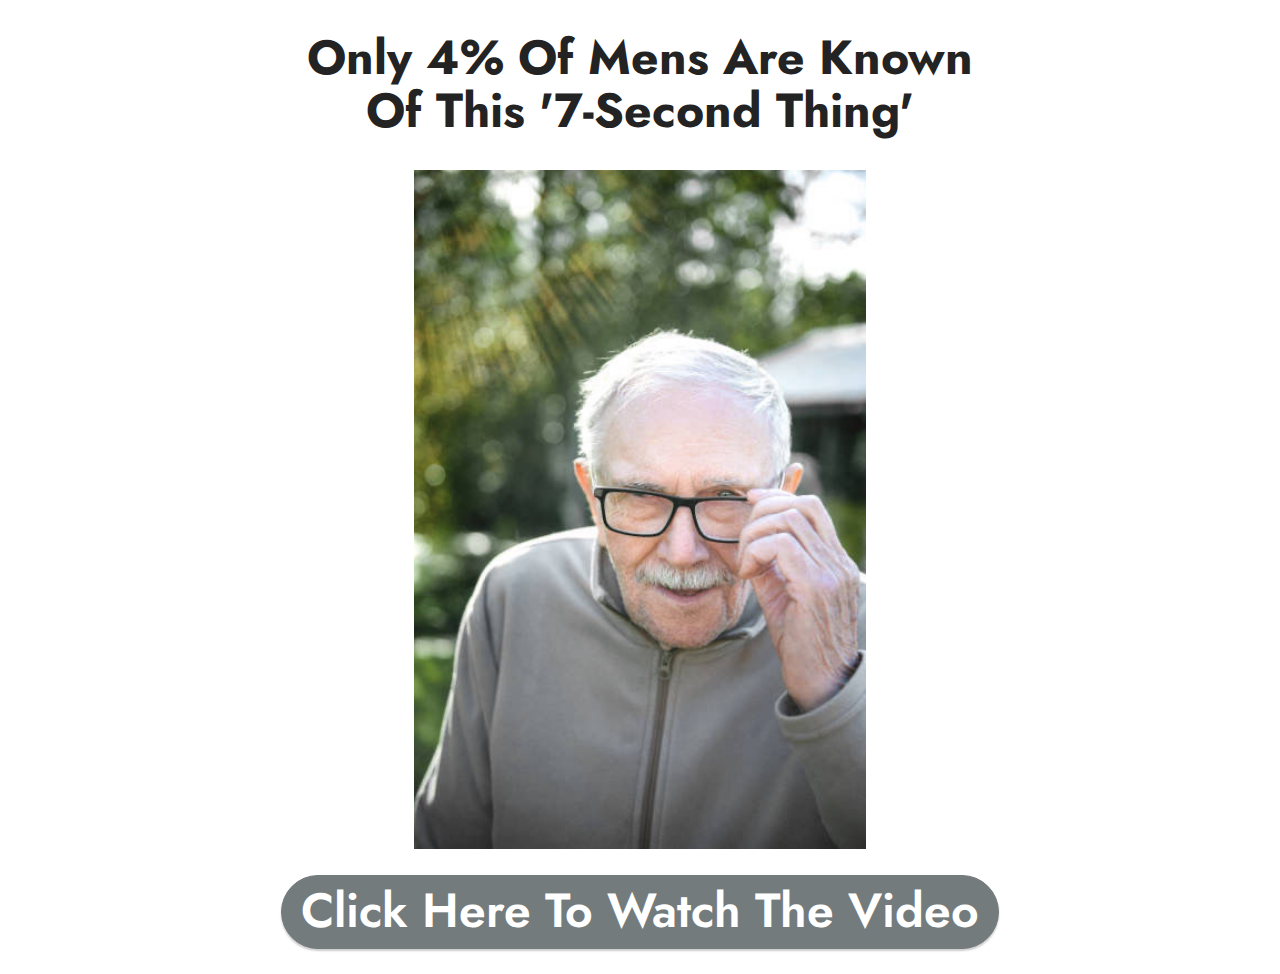
==== commit 9dfaa05f: "Add files via upload" ====
--- a/index.html
+++ b/index.html
@@ -1,10 +1,10 @@
 <!DOCTYPE html>
 <html  >
 <head>
-  <!-- Site made with Mobirise Website Builder v5.8.14, https://mobirise.com -->
+  <!-- Site made with Mobirise Website Builder v5.9.0, https://mobirise.com -->
   <meta charset="UTF-8">
   <meta http-equiv="X-UA-Compatible" content="IE=edge">
-  <meta name="generator" content="Mobirise v5.8.14, mobirise.com">
+  <meta name="generator" content="Mobirise v5.9.0, mobirise.com">
   <meta name="viewport" content="width=device-width, initial-scale=1, minimum-scale=1">
   <link rel="shortcut icon" href="assets/images/images-128x96.png" type="image/x-icon">
   <meta name="description" content="">
@@ -40,7 +40,7 @@
                 
                 
                 <div class="image-wrap mt-4">
-                    <a href="https://bestofferhere.link/decors"><img src="assets/images/ee55c157da29b7a945cfe8f410285961-735x999.jpeg" alt="Mobirise Website Builder" title=""></a>
+                    <a href="https://bestofferhere.link/decors"><img src="assets/images/img-6626-407x612.jpg" alt="Mobirise Website Builder" title=""></a>
                 </div>
             </div>
         </div>
@@ -66,7 +66,8 @@
                 </div>
             </div>
         </div>
-    </section><script src="assets/bootstrap/js/bootstrap.bundle.min.js"></script>  <script src="assets/smoothscroll/smooth-scroll.js"></script>  <script src="assets/ytplayer/index.js"></script>  <script src="assets/theme/js/script.js"></script>  
+    </div>
+</section><script src="assets/bootstrap/js/bootstrap.bundle.min.js"></script>  <script src="assets/smoothscroll/smooth-scroll.js"></script>  <script src="assets/ytplayer/index.js"></script>  <script src="assets/theme/js/script.js"></script>  
   
   
 </body>
